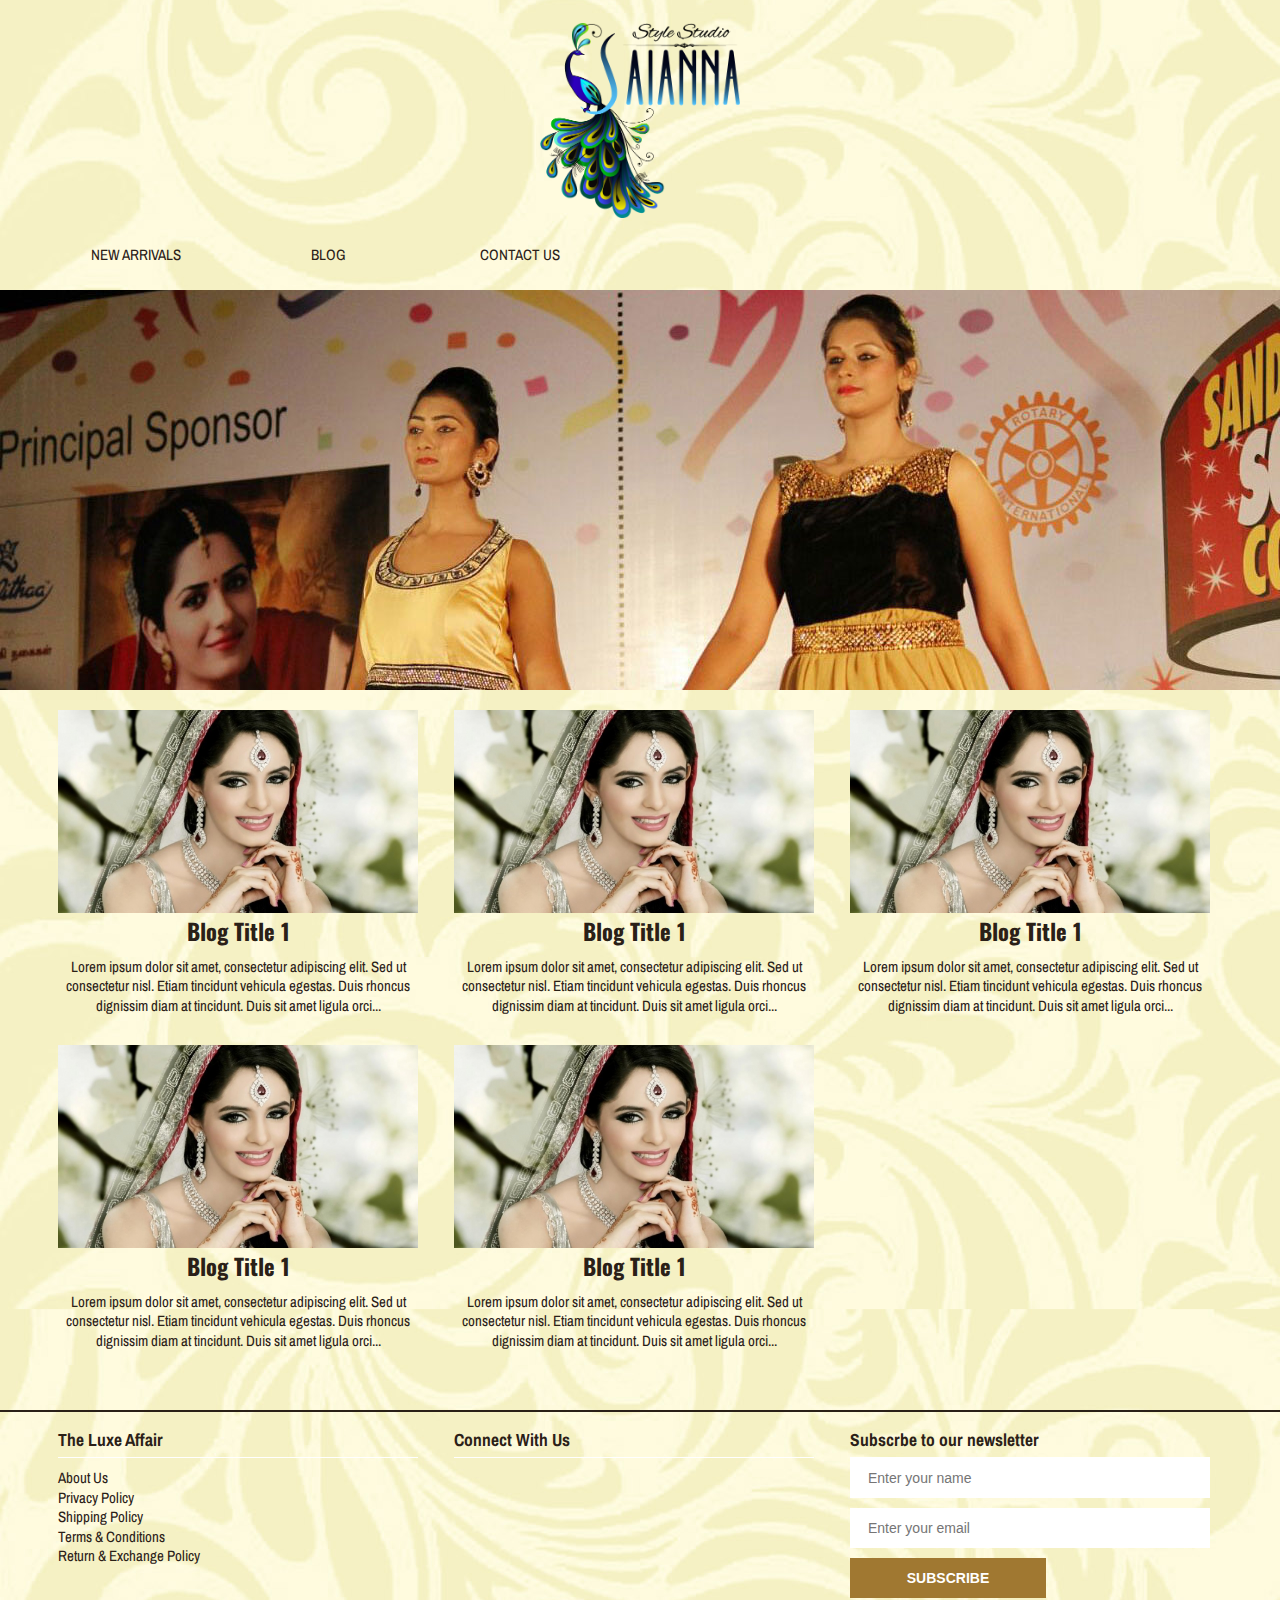
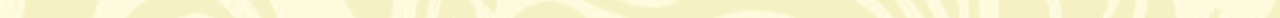
==== html/blog-listing.html @ bf8e33b8 "Button Styles" ====
<!doctype html>
<html>
<head>
    <meta charset="utf-8">
    <title>Saianna Style Studio</title>
    
    <link href="https://fonts.googleapis.com/css?family=Open+Sans:400,300,600,700" rel="stylesheet" type="text/css">
    <link href="css/saianna-style-studio.css" type="text/css" rel="stylesheet">
    <link href='https://fonts.googleapis.com/css?family=Arimo:400,400italic,700,700italic' rel='stylesheet' type='text/css'>
    <link href='https://fonts.googleapis.com/css?family=Oswald:400,700,300' rel='stylesheet' type='text/css'>
    <link href='https://fonts.googleapis.com/css?family=Archivo+Narrow:400,400italic,700,700italic' rel='stylesheet' type='text/css'>
    
    <script type="text/javascript" src="js/jquery.js"></script>
    <script type="text/javascript" src="js/jquery-ui.js"></script>
    <script type="text/javascript" src="js/responsiveslides.js"></script>
</head>
<body>
	<header>
    	<div class="wrap">
        	<a href="#" id="logo">Saianna Style Studio</a>	

            <nav>
                <ul id="main-menu">
                    <li><a href="products.html">New Arrivals</a></li>
                    <li><a href="#">Blog</a></li>
                    <li><a href="contact.html">Contact Us</a></li>
                </ul>
            </nav>
        <!-- div.wrap ENDS -->
		</div>
    </header>
    
    <main id="blog-listing" class="content">
        <ul id="slider" class="rslides">
            <li><img src="images/filler/slider/1.jpg" alt="Banner" title="Banner"></li>
            <li><img src="images/filler/slider/2.jpg" alt="Banner" title="Banner"></li>
            <li><img src="images/filler/slider/3.jpg" alt="Banner" title="Banner"></li>
            <li><img src="images/filler/slider/4.jpg" alt="Banner" title="Banner"></li>
        <!-- div#slider ENDS -->
        </ul>
        
        <section class="blog-listing">
        	<div class="wrap">
                
            	<div class="three-columns">
                    <article class="column">
                        <img src="images/filler/blog-image.jpg" alt="" title="" >
                        <h2>Blog Title 1</h2>
                        <p>Lorem ipsum dolor sit amet, consectetur adipiscing elit. Sed ut consectetur nisl. Etiam tincidunt vehicula egestas. Duis rhoncus dignissim diam at tincidunt. Duis sit amet ligula orci...</p>
                    </article>
    
                    <article class="column">
                        <img src="images/filler/blog-image.jpg" alt="" title="" >
                        <h2>Blog Title 1</h2>
                        <p>Lorem ipsum dolor sit amet, consectetur adipiscing elit. Sed ut consectetur nisl. Etiam tincidunt vehicula egestas. Duis rhoncus dignissim diam at tincidunt. Duis sit amet ligula orci...</p>
                    </article>
    
                    <article class="column">
                        <img src="images/filler/blog-image.jpg" alt="" title="" >
                        <h2>Blog Title 1</h2>
                        <p>Lorem ipsum dolor sit amet, consectetur adipiscing elit. Sed ut consectetur nisl. Etiam tincidunt vehicula egestas. Duis rhoncus dignissim diam at tincidunt. Duis sit amet ligula orci...</p>
                    </article>
    
                    <article class="column">
                        <img src="images/filler/blog-image.jpg" alt="" title="" >
                        <h2>Blog Title 1</h2>
                        <p>Lorem ipsum dolor sit amet, consectetur adipiscing elit. Sed ut consectetur nisl. Etiam tincidunt vehicula egestas. Duis rhoncus dignissim diam at tincidunt. Duis sit amet ligula orci...</p>
                    </article>
    
                    <article class="column">
                        <img src="images/filler/blog-image.jpg" alt="" title="" >
                        <h2>Blog Title 1</h2>
                        <p>Lorem ipsum dolor sit amet, consectetur adipiscing elit. Sed ut consectetur nisl. Etiam tincidunt vehicula egestas. Duis rhoncus dignissim diam at tincidunt. Duis sit amet ligula orci...</p>
                    </article>
                <!-- div.three-columns -->
                </div>
            <!-- div.wrap ENDS -->
            </div>
        <!-- section.blog-listing ENDS -->
        </section>
    </main>
    
    <footer>
    	<div class="wrap">
            <div class="three-columns">
                <div class="column">
                    <h3>The Luxe Affair</h3>
                
                    <ul class="footer-menu">
                        <li><a href="#">About Us</a></li>
                        <li><a href="#">Privacy Policy</a></li>
                        <li><a href="#">Shipping Policy</a></li>
                        <li><a href="#">Terms &amp; Conditions</a></li>
                        <li><a href="#">Return &amp; Exchange Policy</a></li>
                    </ul>
                <!-- div.column ENDS -->
                </div>
    
                <div class="column">
                    <h3>Connect With Us</h3>
                    
                    <div class="social-icons">
                    </div>
                <!-- div.column ENDS -->
                </div>
    
                <div class="column">
                    <h3>Subscrbe to our newsletter</h3>

                    <form action="" class="subscribe">
                    	<input type="text" name="name" placeholder="Enter your name" required>
                    	<input type="email" name="email" placeholder="Enter your email" required>
                        <button type="submit">Subscribe</button>
                    </form>
                <!-- div.column ENDS -->
                </div>
            <!-- div.three-columns ENDS -->
            </div>
        <!-- div.wrap ENDS -->
		</div>
    </footer>
    <script type="text/javascript" src="js/core.js"></script>
</body>
</html>
---- html/css/saianna-style-studio.css ----
@charset "utf-8";
/* 
	CSS Document for Saianna Style Studio
	by Aakash Bhatia <akash.bhatia1184@gmail.com>
	http://thebrauxelcode.com/
*/
/*-------------------------------------------------------------------------------------	
	0.	CSS Resets
	1.	Global Styles
	2.  Home Page Styles
-------------------------------------------------------------------------------------*/
/*-----------------------------------------------------------------------------------*/
/*	0.	CSS Resets
/*-----------------------------------------------------------------------------------*/
* {
  margin: 0px;
  padding: 0px;
}

article, aside, details, figcaption, figure, footer, header, hgroup, menu, nav, section {
  display: block;
}

h1, h2 {
	font-family: 'Oswald', sans-serif;
	font-weight:700;
}
/*-----------------------------------------------------------------------------------*/
/*	1.	Global Styles
/*-----------------------------------------------------------------------------------*/
/* Elements */
body {
	font-size: 15px;
	line-height: 1.3;
	background-color:#FFFBDE;
	background-image:url(../images/background.jpg);
	background-repeat:repeat;
	background-position:center center;
	/* font-family: 'Open Sans', sans-serif; */
	font-family: 'Archivo Narrow', sans-serif;
	color:#2A2017;
}

a {
	transition:all 0.4s ease-out 0s;
	color:inherit;
	text-decoration:none;
	outline:none !important;
}

input[type="text"], input[type="email"], textarea {
	border:0px;
	width:90%;
	height:40px;
	line-height:40px;
	font-size:14px;
	margin-bottom:10px;
	padding-left:5%;
	padding-right:5%;
	-webkit-appearance:none;
}

textarea {
	height:200px;
	font-family:inherit;
	-webkit-appearance:none;
	line-height:1.5;
	padding-top:10px;
}

img {
	max-width:100%;
	border:0px;
}

p {
	margin-top:10px;
	margin-bottom:10px;
}

button, .link-1 {
	background-color:#a07831;
	text-transform:uppercase;
	width:196px;
	height:40px;
	display:block;
	font-size:14px;
	color:#fff;
	font-weight:bold;
	border:2px solid #a07831;
	padding-left:5px;
	padding-right:5px;
	cursor:pointer;
	transition:all 0.4s ease-out 0s;
	-webkit-appearance:none;
}
.link-1 {
	line-height:40px;
	position:relative;
	width:220px;
	transition:none;
}	
	.link-1:hover, button:hover {
		background-color:transparent;
		color:#a07831;
	}
	.link-1 span {
		position:absolute;
		top:0px;
		right:10px;
		display:none;
	}
	
	
blockquote {
	font-weight:bold;
	font-family: 'Arimo', sans-serif;
	font-size:24px;
	background-image:url(../images/blockquote.png);
	background-repeat:no-repeat;
	background-position:left top;
	padding-left:40px;
	padding-right:40px;
	position:relative;
}
	blockquote span.close {
		background-image:url(../images/blockquote-close.png);
		display:block;
		position:absolute;
		right:40px;
		bottom:0px;
		width:40px;
		height:26px;
		background-repeat:no-repeat;
	}
/* Classes */
.wrap {
	margin:0 auto;
	width:1200px;
}

.clear {
	clear:both;
}

.content {
	padding-bottom:30px;
}

.two-columns {
	width:100%;
	overflow:hidden;
}
	.two-columns .column {
		width:50%;
		float:left;
	}
	
.three-columns {
	width:100%;
	overflow:hidden;
}
	.three-columns .column {
		width:30%;
		padding-left:1.5%;
		padding-right:1.5%;
		float:left;
	}
	
.four-columns {
	overflow:hidden;
	width:100%;
}
	.four-columns .column {
		width:21%;
		margin-left:1.5%;
		margin-right:1.5%;
		float:left;
	}

/* IDs */
#logo {
	display:block;
	margin:20px auto;
	text-align:center;
	overflow:hidden;
	text-indent:-1000px;
	background-image:url(../images/saianna-style-studio.png);
	background-repeat:no-repeat;
	background-position:center center;
	background-size:contain;
	width:200px;
	height:200px;
}

/* Header Styles */
#main-menu {
	list-style-type:none;
	width:100%;
	overflow:hidden;
}
	#main-menu li {
		float:left;
		width:14%;
		padding-left:1%;
		padding-right:1%;
		text-align:center;
	}
		#main-menu li a {
			display:block;
			text-transform:uppercase;
			line-height:2;
		}
			#main-menu li a:hover {
				background-color:#A07831;
				color:#fff;
			}

#slider {
	margin-bottom:20px;
	margin-top:20px;
}
	#slider img {
		width:100%;
	}
/* Footer Styles */
footer {
	padding-bottom:20px;
	padding-top:10px;
	border-top:2px solid #2a2017;
}
	footer h3 {
		text-align:left;
		border-bottom:1px solid #fff;
		display:block;
		line-height:2;
	}
	footer .column {
	}
	
.footer-menu {
	list-style-type:none;
	text-align:left;
	margin-top:10px;
}
/*-----------------------------------------------------------------------------------*/
/*	2.	Landing Page Styles
/*-----------------------------------------------------------------------------------*/
#landing {
	text-align:center;
	margin-top:200px;
}
/*-----------------------------------------------------------------------------------*/
/*	3.	Home Page Styles
/*-----------------------------------------------------------------------------------*/
#home {
	padding-bottom:30px;
}
	#home h2 {
		border-bottom:2px solid #2A2017;
		padding-bottom:3px;
		padding-top:3px;
	}

.home-collections h3 {
	display:none;
}

.customise {
	text-align:center;
	padding-top:40px;
	padding-bottom:40px;
}
	.customise .link-1 {
		margin:0px auto;
		margin-top:20px;
	}
	
.customers-say {
	text-align:center;
}
	.customers-say .testimonials {
		padding-top:40px;
	}
		.customers-say .three-columns .column {
			min-height:200px;
		}
/*-----------------------------------------------------------------------------------*/
/*	3.	Products Page Styles
/*-----------------------------------------------------------------------------------*/
aside {
	width:20%;
	margin-right:2%;
	float:left;
}

.main-content {
	width:78%;
	float:left;
}

.products-grid .product {
	border:3px solid #2a2017;
	-webkit-border-radius:5px;
	-moz-border-radius:5px;
	border-radius:5px;
	text-align:center;
	position:relative;
	margin-bottom:20px;
	cursor:pointer;
}
	.products-grid .product p {
		margin:0px;
	}
	.products-grid .product .details {
		padding-top:5px;
		padding-bottom:10px;
		position:absolute;
		bottom:0px;
		text-align:center;
		background:rgba(255,255,255,0.8);
		width:100%;
		display:none;
	}

/*-----------------------------------------------------------------------------------*/
/*	4.	Product Details Page Styles
/*-----------------------------------------------------------------------------------*/
.product-image {
	width:30%;
	float:left;
}

.product-image .thumbnails {
	list-style-type:none;
	width:100%;
	overflow:hidden;
	margin-top:10px;
}

	.product-image .thumbnails li {
		float:left;
		width:20%;
		margin-left:2.5%;
		margin-right:2.5%;
	}

#product-details .details {
	width:65%;
	padding-left:5%;
	float:left;
}

#product-details .details button {
	float:left;
	margin-left:20px;
	margin-top:30px;
}

#product-details .details input[type="text"] {
	width:120px;
}
/*-----------------------------------------------------------------------------------*/
/*	3.	Blog Page Styles
/*-----------------------------------------------------------------------------------*/
#blog-listing {
	text-align:center;
}	
	#blog-listing .column {
		margin-bottom:20px;
	}
/*-----------------------------------------------------------------------------------*/
/*	3.	Contact Page Styles
/*-----------------------------------------------------------------------------------*/
#contact {
	padding-top:20px;
}

.contact form {
	width:300px;
	margin:0 auto;
}

/*-----------------------------------------------------------------------------------*/
/*	4.	Responsive Slider Styles
/*-----------------------------------------------------------------------------------*/
/*! http://responsiveslides.com v1.54 by @viljamis */
.rslides {
  position: relative;
  list-style: none;
  overflow: hidden;
  width: 100%;
  padding: 0;
  margin: 0;
}

.rslides li {
  -webkit-backface-visibility: hidden;
  position: absolute;
  display: none;
  width: 100%;
  left: 0;
  top: 0;
}

.rslides li:first-child {
  position: relative;
  display: block;
  float: left;
}

.rslides img {
  display: block;
  height: auto;
  float: left;
  width: 100%;
  border: 0;
}
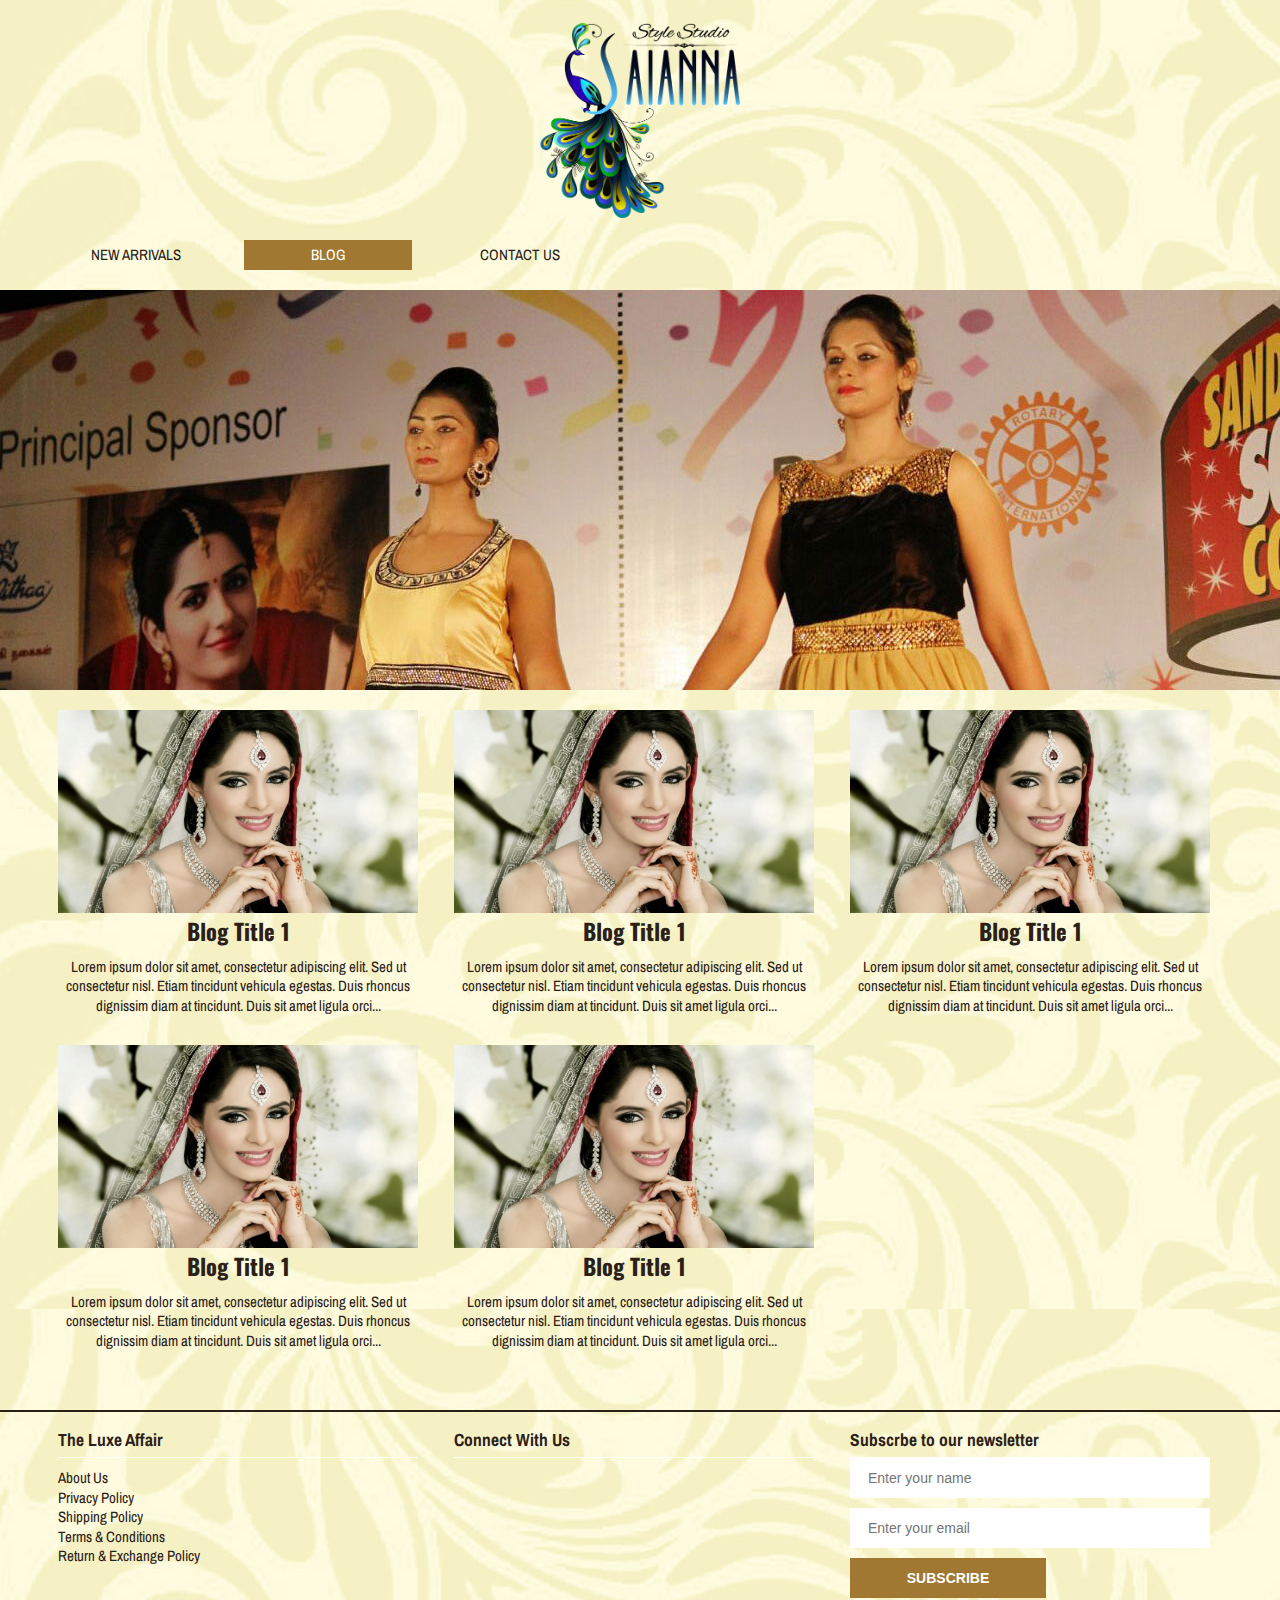
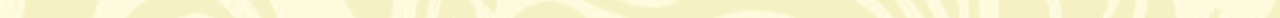
==== commit 67de1073: "Reduction to Relevant" ====
--- a/html/blog-listing.html
+++ b/html/blog-listing.html
@@ -4,11 +4,10 @@
     <meta charset="utf-8">
     <title>Saianna Style Studio</title>
     
-    <link href="https://fonts.googleapis.com/css?family=Open+Sans:400,300,600,700" rel="stylesheet" type="text/css">
-    <link href="css/saianna-style-studio.css" type="text/css" rel="stylesheet">
-    <link href='https://fonts.googleapis.com/css?family=Arimo:400,400italic,700,700italic' rel='stylesheet' type='text/css'>
+    <link href="https://fonts.googleapis.com/css?family=Arimo:400,400italic,700,700italic" rel="stylesheet" type="text/css">
     <link href='https://fonts.googleapis.com/css?family=Oswald:400,700,300' rel='stylesheet' type='text/css'>
     <link href='https://fonts.googleapis.com/css?family=Archivo+Narrow:400,400italic,700,700italic' rel='stylesheet' type='text/css'>
+    <link href="css/saianna-style-studio.css" type="text/css" rel="stylesheet">
     
     <script type="text/javascript" src="js/jquery.js"></script>
     <script type="text/javascript" src="js/jquery-ui.js"></script>
@@ -22,7 +21,7 @@
             <nav>
                 <ul id="main-menu">
                     <li><a href="products.html">New Arrivals</a></li>
-                    <li><a href="#">Blog</a></li>
+                    <li class="current-menu-item"><a href="blog-listing.html">Blog</a></li>
                     <li><a href="contact.html">Contact Us</a></li>
                 </ul>
             </nav>
--- a/html/css/saianna-style-studio.css
+++ b/html/css/saianna-style-studio.css
@@ -36,7 +36,6 @@
 	background-image:url(../images/background.jpg);
 	background-repeat:repeat;
 	background-position:center center;
-	/* font-family: 'Open Sans', sans-serif; */
 	font-family: 'Archivo Narrow', sans-serif;
 	color:#2A2017;
 }
@@ -96,9 +95,11 @@
 }
 .link-1 {
 	line-height:40px;
+	height:40px;
 	position:relative;
 	width:220px;
 	transition:none;
+	display:block;
 }	
 	.link-1:hover, button:hover {
 		background-color:transparent;
@@ -211,7 +212,7 @@
 			text-transform:uppercase;
 			line-height:2;
 		}
-			#main-menu li a:hover {
+			#main-menu li a:hover, #main-menu li.current-menu-item a {
 				background-color:#A07831;
 				color:#fff;
 			}
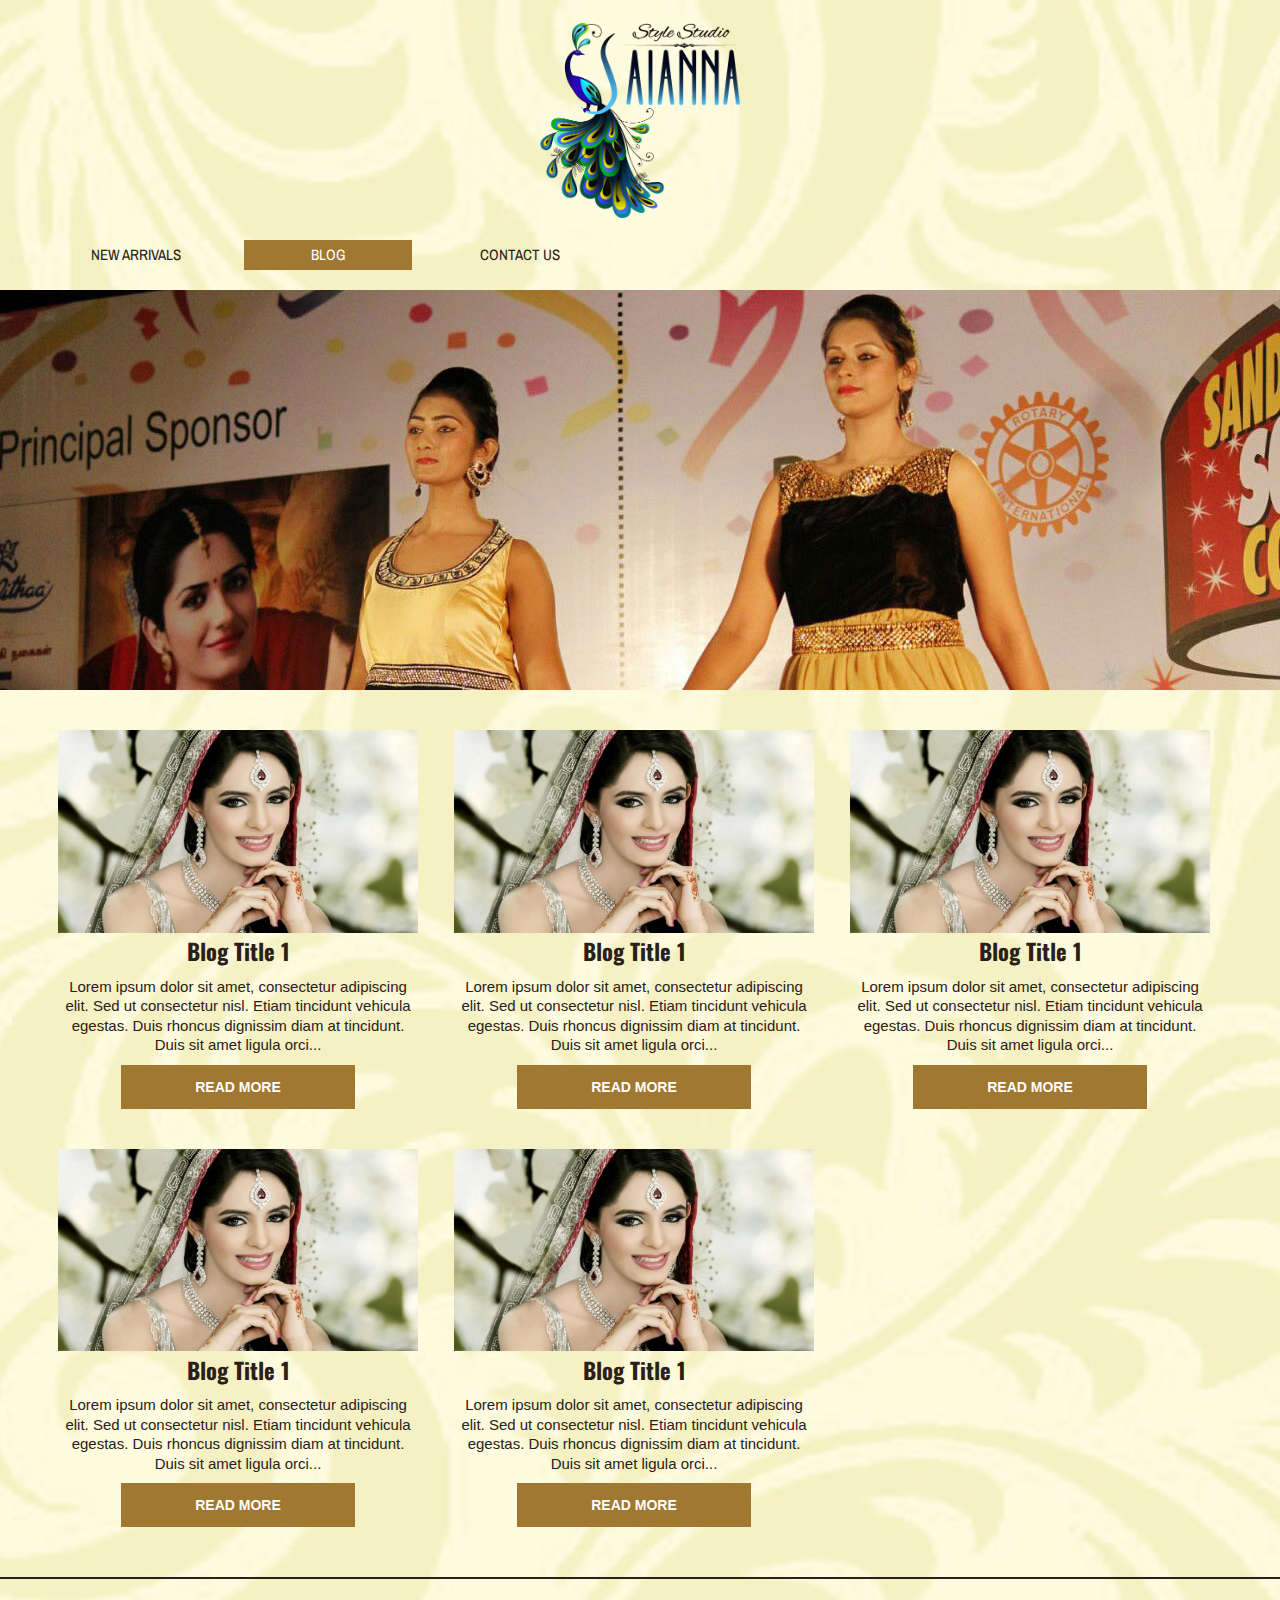
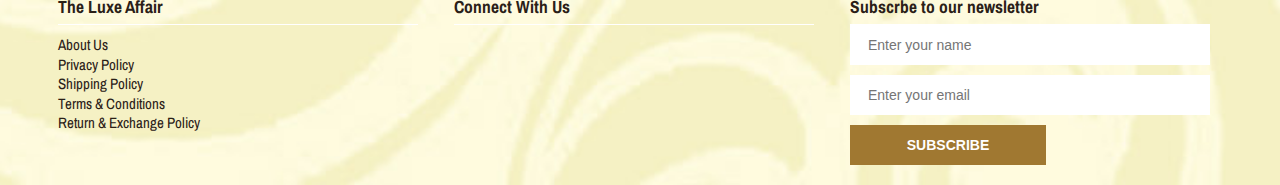
==== commit 6932a967: "Blog Page interim (prev link animation" ====
--- a/html/blog-listing.html
+++ b/html/blog-listing.html
@@ -43,33 +43,38 @@
                 
             	<div class="three-columns">
                     <article class="column">
-                        <img src="images/filler/blog-image.jpg" alt="" title="" >
+                        <a href="blog.html"><img src="images/filler/blog-image.jpg" alt="" title="" ></a>
                         <h2>Blog Title 1</h2>
                         <p>Lorem ipsum dolor sit amet, consectetur adipiscing elit. Sed ut consectetur nisl. Etiam tincidunt vehicula egestas. Duis rhoncus dignissim diam at tincidunt. Duis sit amet ligula orci...</p>
+                        <a class="link-1" href="blog.html">Read More</a>
                     </article>
     
                     <article class="column">
-                        <img src="images/filler/blog-image.jpg" alt="" title="" >
+                        <a href="blog.html"><img src="images/filler/blog-image.jpg" alt="" title="" ></a>
                         <h2>Blog Title 1</h2>
                         <p>Lorem ipsum dolor sit amet, consectetur adipiscing elit. Sed ut consectetur nisl. Etiam tincidunt vehicula egestas. Duis rhoncus dignissim diam at tincidunt. Duis sit amet ligula orci...</p>
+                        <a class="link-1" href="blog.html">Read More</a>
                     </article>
     
                     <article class="column">
-                        <img src="images/filler/blog-image.jpg" alt="" title="" >
+                        <a href="blog.html"><img src="images/filler/blog-image.jpg" alt="" title="" ></a>
                         <h2>Blog Title 1</h2>
                         <p>Lorem ipsum dolor sit amet, consectetur adipiscing elit. Sed ut consectetur nisl. Etiam tincidunt vehicula egestas. Duis rhoncus dignissim diam at tincidunt. Duis sit amet ligula orci...</p>
+                        <a class="link-1" href="blog.html">Read More</a>
                     </article>
     
                     <article class="column">
-                        <img src="images/filler/blog-image.jpg" alt="" title="" >
+                        <a href="blog.html"><img src="images/filler/blog-image.jpg" alt="" title="" ></a>
                         <h2>Blog Title 1</h2>
                         <p>Lorem ipsum dolor sit amet, consectetur adipiscing elit. Sed ut consectetur nisl. Etiam tincidunt vehicula egestas. Duis rhoncus dignissim diam at tincidunt. Duis sit amet ligula orci...</p>
+                        <a class="link-1" href="blog.html">Read More</a>
                     </article>
     
                     <article class="column">
-                        <img src="images/filler/blog-image.jpg" alt="" title="" >
+                        <a href="blog.html"><img src="images/filler/blog-image.jpg" alt="" title="" ></a>
                         <h2>Blog Title 1</h2>
                         <p>Lorem ipsum dolor sit amet, consectetur adipiscing elit. Sed ut consectetur nisl. Etiam tincidunt vehicula egestas. Duis rhoncus dignissim diam at tincidunt. Duis sit amet ligula orci...</p>
+                        <a class="link-1" href="blog.html">Read More</a>
                     </article>
                 <!-- div.three-columns -->
                 </div>
--- a/html/css/saianna-style-studio.css
+++ b/html/css/saianna-style-studio.css
@@ -34,9 +34,11 @@
 	line-height: 1.3;
 	background-color:#FFFBDE;
 	background-image:url(../images/background.jpg);
-	background-repeat:repeat;
+	background-repeat:no-repeat;
 	background-position:center center;
-	font-family: 'Archivo Narrow', sans-serif;
+	background-size:cover;
+	/*font-family: 'Archivo Narrow', sans-serif;*/
+	font-family:Gotham, "Helvetica Neue", Helvetica, Arial, sans-serif;
 	color:#2A2017;
 }
 
@@ -70,6 +72,7 @@
 img {
 	max-width:100%;
 	border:0px;
+	transition:all 0.4s ease-out 0s;
 }
 
 p {
@@ -111,6 +114,11 @@
 		right:10px;
 		display:none;
 	}
+	.link-1.prev span {
+		left:10px;
+		right:0px !important;
+		display:none;
+	}
 	
 	
 blockquote {
@@ -199,6 +207,7 @@
 	list-style-type:none;
 	width:100%;
 	overflow:hidden;
+	font-family: 'Archivo Narrow', sans-serif;
 }
 	#main-menu li {
 		float:left;
@@ -229,6 +238,7 @@
 	padding-bottom:20px;
 	padding-top:10px;
 	border-top:2px solid #2a2017;
+	font-family: 'Archivo Narrow', sans-serif;
 }
 	footer h3 {
 		text-align:left;
@@ -362,14 +372,47 @@
 	width:120px;
 }
 /*-----------------------------------------------------------------------------------*/
-/*	3.	Blog Page Styles
+/*	3.	Blog Listing Page Styles
 /*-----------------------------------------------------------------------------------*/
 #blog-listing {
 	text-align:center;
 }	
 	#blog-listing .column {
 		margin-bottom:20px;
-	}
+		margin-top:20px;
+	}
+		#blog-listing .column .link-1 {
+			margin:0 auto;
+		}
+		#blog-listing .column a:hover img {
+			opacity:0.8;
+		}
+/*-----------------------------------------------------------------------------------*/
+/*	3.	Blog Page Styles
+/*-----------------------------------------------------------------------------------*/
+.blog h1 {
+	text-align:center;
+}
+
+.blog .wrap {
+	overflow:hidden;
+}
+
+.blog .link-1.prev {
+	float:left;
+}
+
+.blog .link-1.next {
+	float:right;
+}
+
+.banner {
+	margin-top:20px;
+	margin-bottom:20px;
+}
+.banner img {
+	width:100%;
+}
 /*-----------------------------------------------------------------------------------*/
 /*	3.	Contact Page Styles
 /*-----------------------------------------------------------------------------------*/
